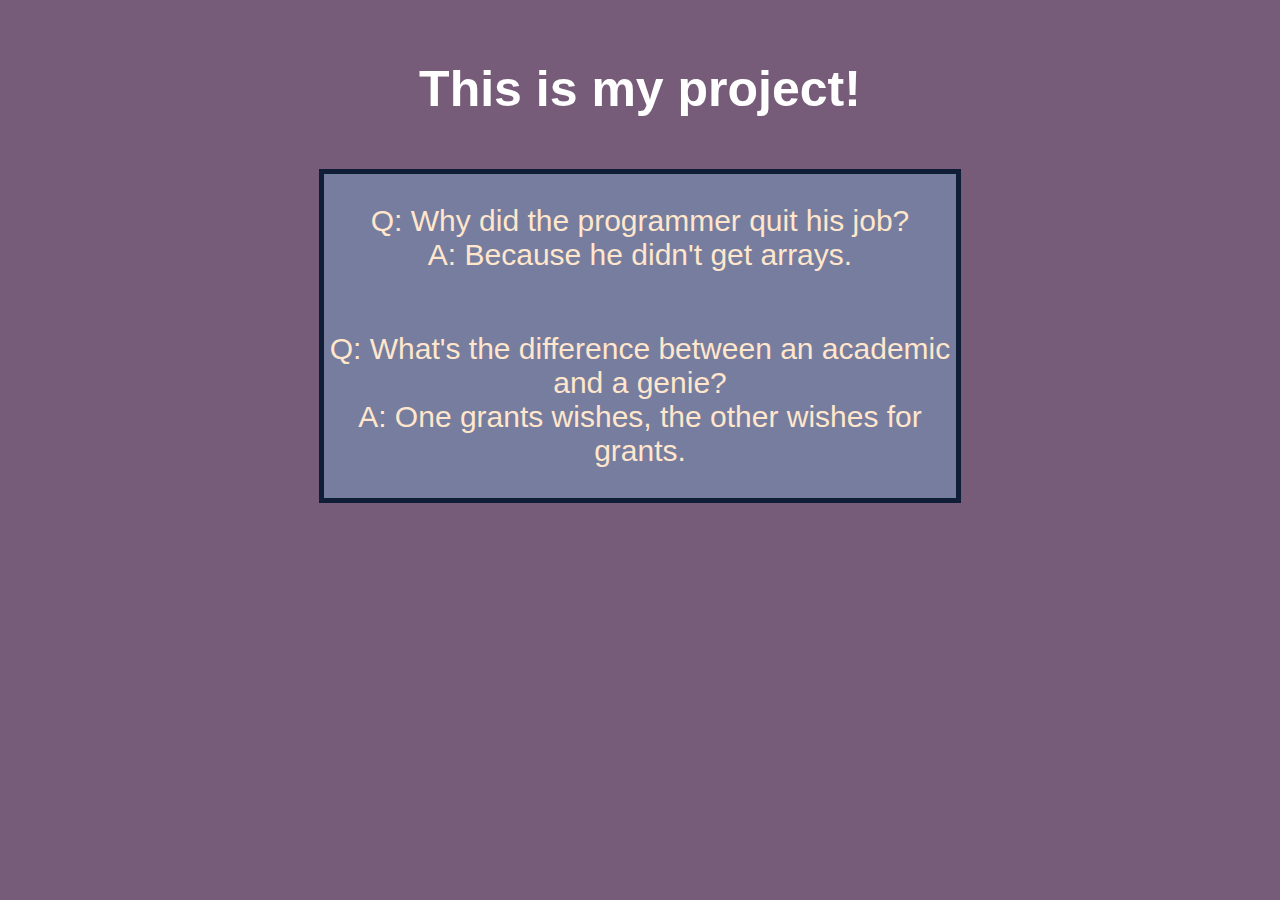
==== html.html @ 3fcacbc1 "added files from lesson 8" ====
<!doctype HTML>
<html lang="en">
  <head>
    <meta charset="utf-8">
    <link rel="stylesheet" href="html_styles.css">
    <title>My JavaScripting Master's Student Project</title>
  </head>
  <body>
    <div class="formatText">
      <h1>This is my project!</h1>
        <section id="joke">     
          <p>Q: Why did the programmer quit his job?
          A: Because he didn't get arrays.</p>
          <p>Q: What's the difference between an academic and a genie?
          A: One grants wishes, the other wishes for grants.</p>
        </section>
    </div>
    <script src="html_script.js"></script>
  </body>
</html>
---- html_styles.css ----
body {
    background-color: rgb(118, 92, 120);
}

h1 {
    font-size: 50px;
    font-weight: bold;
}

p {
    font-size: 30px;
}

.formatText {
    color: rgb(255, 255, 255);
    text-align: center;
    font-family: 'Roboto', sans-serif;
    white-space: pre-line;
}

#joke {
    border: 5px solid rgb(16, 29, 55);
    background-color: rgb(118, 125, 158);
    display: flex;
    flex-direction: column;
    justify-content: center;
    align-items: center;
    width: 50%;
    margin: 0 auto;
    color: rgb(255, 230, 204);
}
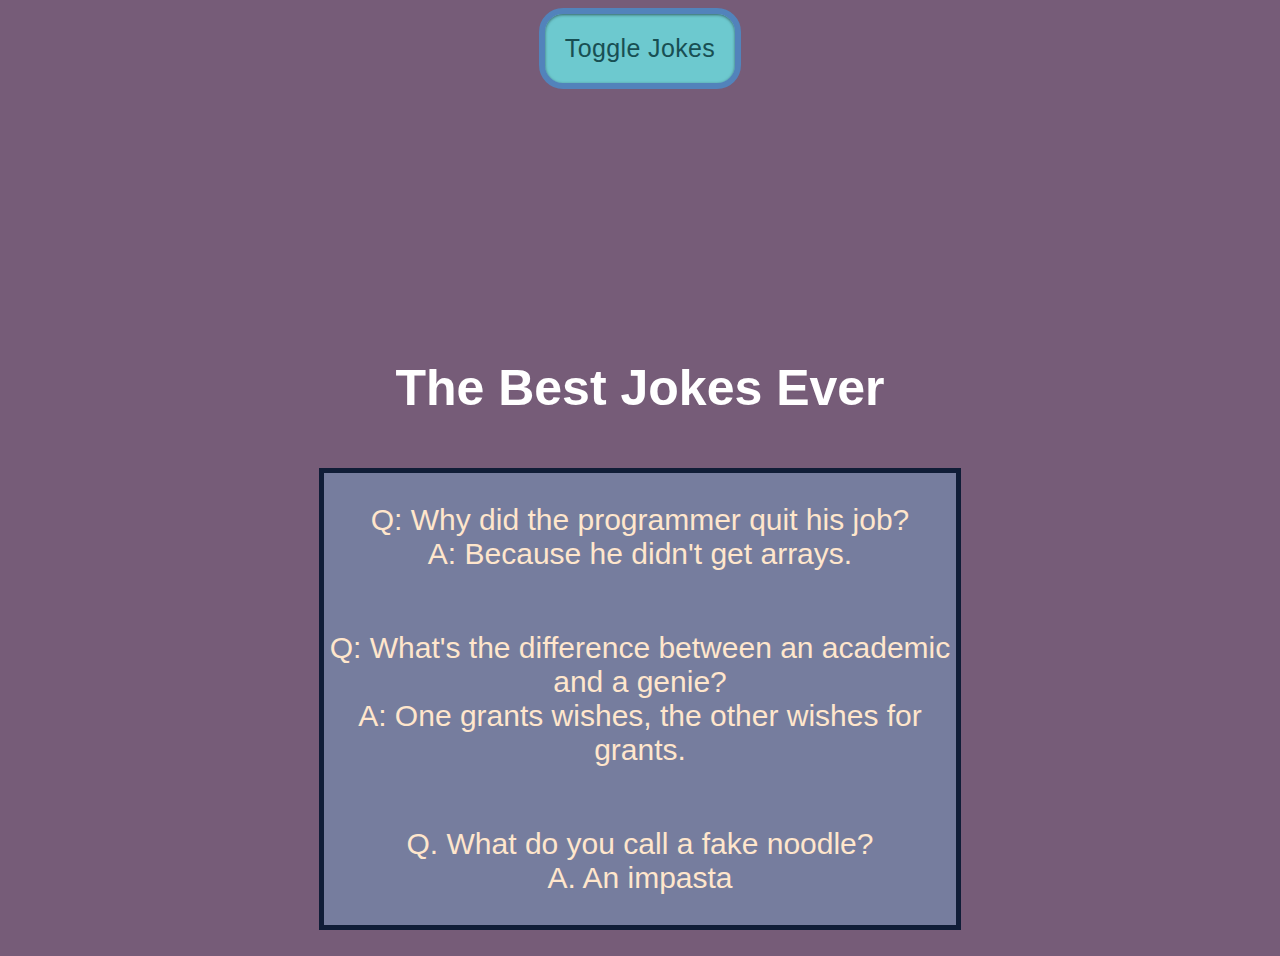
==== commit 719aa015: "updates to new page" ====
--- a/html.html
+++ b/html.html
@@ -6,7 +6,10 @@
     <title>My JavaScripting Master's Student Project</title>
   </head>
   <body>
+    <div align="center">
+    <button id="toggleJokes">Toggle Jokes</button></div>
     <div class="formatText">
+      <h1 id="noShow">I bet dis won't show up</h1>
       <h1>This is my project!</h1>
         <section id="joke">     
           <p>Q: Why did the programmer quit his job?
@@ -15,6 +18,7 @@
           A: One grants wishes, the other wishes for grants.</p>
         </section>
     </div>
+    <script src="https://code.jquery.com/jquery-3.6.0.min.js"></script>
     <script src="html_script.js"></script>
   </body>
 </html>--- a/html_styles.css
+++ b/html_styles.css
@@ -28,4 +28,20 @@
     width: 50%;
     margin: 0 auto;
     color: rgb(255, 230, 204);
+}
+
+#toggleJokes {
+    background: #6DC9CF;
+border: 6px solid #5283BB;
+box-shadow: inset 0 1px 3px 0 rgba(0,0,0,0.50);
+border-radius: 24px;
+font-family: 'Roboto', sans-serif;
+font-size: 25px;
+color: #184f53;
+letter-spacing: 0.38px;
+padding: 20px;
+}
+
+.test {
+    margin-bottom: 200px;
 }